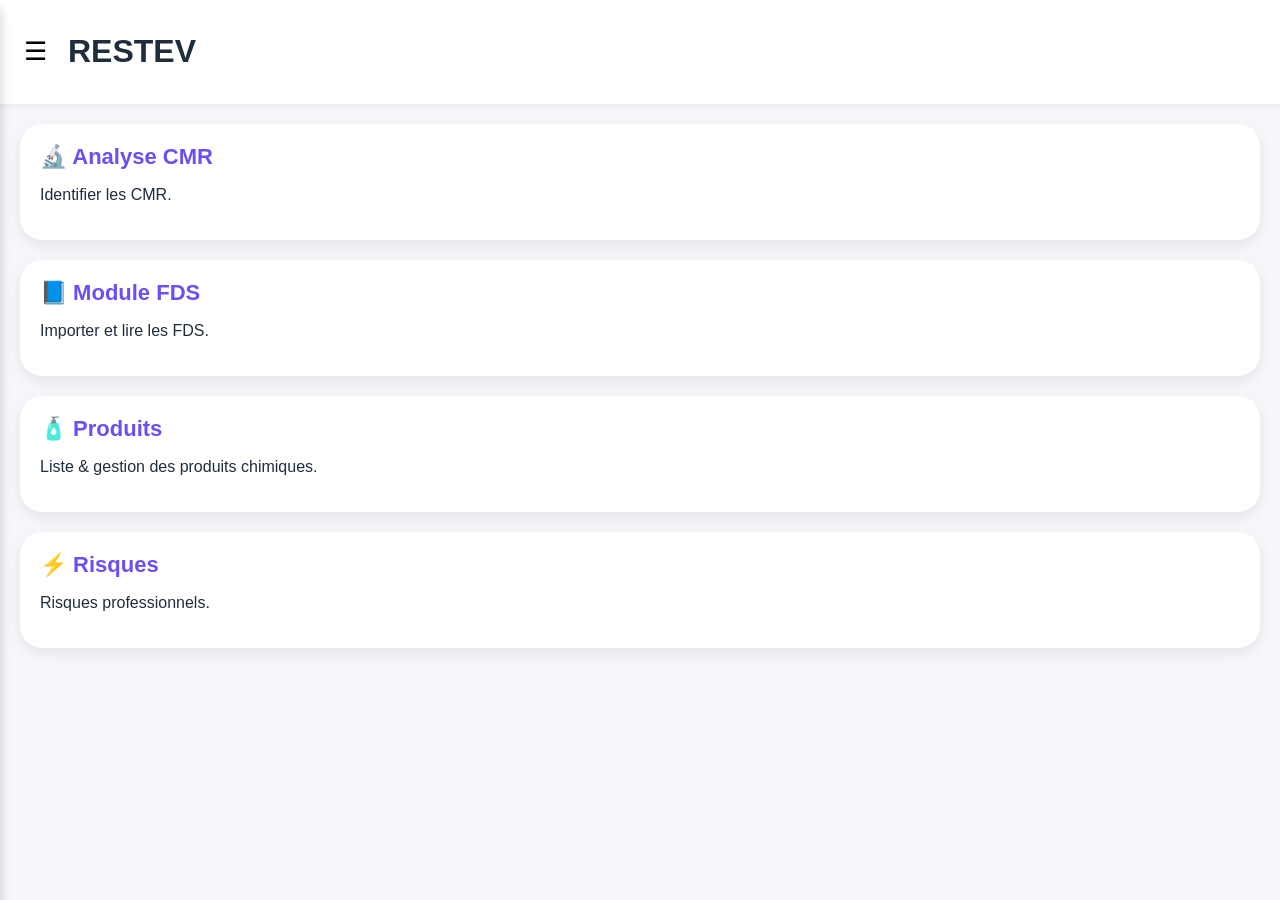
==== index.html @ 6c5cb8b8 "Update index.html" ====
<!DOCTYPE html>
<html lang="fr">
<head>
    <meta charset="UTF-8">
    <title>RESTEV - Dashboard</title>
    <meta name="viewport" content="width=device-width, initial-scale=1.0">

    <!-- CSS -->
    <link rel="stylesheet" href="style.css">

    <!-- JS -->
    <script src="app.js" defer></script>
</head>

<body>

<!-- ✅ MENU MOBILE -->
<nav class="sidebar">
    <div class="logo-box">
        <img src="logo.png" class="logo">
    </div>

    <a href="index.html">🏠 Dashboard</a>
    <a href="cmr.html">🔬 Analyse CMR</a>
    <a href="fds.html">📘 Module FDS</a>
    <a href="produits.html">🧴 Produits</a>
    <a href="risques.html">⚡ Risques</a>
</nav>

<!-- ✅ HEADER MOBILE -->
<header class="header-box">
    <button class="hamburger" onclick="toggleMenu()">☰</button>
    <h1>RESTEV</h1>
</header>

<!-- ✅ DASHBOARD -->
<main class="dashboard">

    <div class="card-module">
        <a href="cmr.html">🔬 Analyse CMR</a>
        <p>Identifier les CMR.</p>
    </div>

    <div class="card-module">
        <a href="fds.html">📘 Module FDS</a>
        <p>Importer et lire les FDS.</p>
    </div>

    <div class="card-module">
        <a href="produits.html">🧴 Produits</a>
        <p>Liste & gestion des produits chimiques.</p>
    </div>

    <div class="card-module">
        <a href="risques.html">⚡ Risques</a>
        <p>Risques professionnels.</p>
    </div>

</main>

</body>
</html>
---- style.css ----
/* =============================== */
/*   RESTEV APP — STYLE MOBILE     */
/** =============================== *//* =============================== */
/*   CONTENU                       */
/* =============================== */

.main-content, .dashboard {
    padding:20px;
}

.dashboard {
    display:grid;
    grid-template-columns:1fr;
    gap:20px;
}

/* Cartes module */
.card-module, .card {
    background:white;
    padding:20px;
    border-radius:22px;
    box-shadow:0 5px 15px rgba(0,0,0,0.08);
}

.card-module a {
    font-size:22px;
    font-weight:700;
    color:var(--violet);
    text-decoration:none;
    display:flex;
    align-items:center;
    gap:10px;
}

/* Champs */
input[type=text], input[type=file] {
    width:100%;
    padding:12px;
    margin-top:15px;
    border-radius:14px;
    border:2px solid #ddd;
    font-size:16px;
}

/* Mentions H */
.h-grid {
    margin-top:20px;
    display:grid;
    grid-template-columns:repeat(2,1fr);
    gap:12px;
}

.h-btn {
    padding:12px;
    background:#fff;
    border:2px solid var(--violet);
    color:var(--violet);
    border-radius:14px;
    font-weight:bold;
    cursor:pointer;
    transition:.2s;
}

.h-btn.selected {
    background:var(--violet);
    color:white;
}

/* Bouton Analyse */
.analyze-btn {
    margin-top:20px;
    width:100%;
    padding:14px;
    background:var(--violet);
    color:white;
    border:none;
    border-radius:16px;
    font-size:18px;
    font-weight:bold;
    cursor:pointer;
}

/* Résultats */
.result-ok {
    margin-top:20px;
    background:#e7fce7;
    padding:16px;
    border-radius:12px;
    border-left:6px solid #37b55b;
}

.result-cmr {
    margin-top:20px;
    background:#ffe8e8;
    padding:16px;
    border-radius:12px;
    border-left:6px solid #d63636;
}

:root {
    --violet:#6c4ef6;
    --bleu:#2d8cff;
    --turquoise:#48c1c9;
    --fond:#f6f7fb;
    --texte:#1f2d3d;
}

/* RESET */
body {
    margin:0;
    font-family:"Segoe UI", Arial, sans-serif;
    background:var(--fond);
    color:var(--texte);
}

/* =============================== */
/*   SIDEBAR / MENU MOBILE         */
/* =============================== */

.sidebar {
    width:260px;
    position:fixed;
    top:0;
    left:-260px;
    height:100%;
    background:white;
    box-shadow:2px 0 10px rgba(0,0,0,0.15);
    padding-top:60px;
    transition:.35s;
    z-index:1000;
    border-radius:0 20px 20px 0;
}

.sidebar.open {
    left:0;
}

/* Logo */
.logo-box {
    text-align:center;
    margin-bottom:30px;
}

.logo-box img {
    width:110px;
    border-radius:12px;
}

/* Liens menu */
.sidebar a {
    display:flex;
    align-items:center;
    gap:12px;
    padding:15px 25px;
    font-size:18px;
    color:var(--violet);
    font-weight:600;
    text-decoration:none;
    border-bottom:1px solid #eee;
}

.sidebar a:hover {
    background:#f2eeff;
}

/* Icônes A3 (colorées modernes) */
.icon {
    font-size:22px;
}

/* =============================== */
/*   HEADER MOBILE                 */
/* =============================== */

.header-box {
    display:flex;
    align-items:center;
    background:white;
    padding:12px 18px;
    box-shadow:0 2px 6px rgba(0,0,0,0.06);
    position:sticky;
    top:0;
    z-index:900;
}

.hamburger {
    font-size:26px;
    background:none;
    border:none;
    cursor:pointer;
    margin-right:15px;
}
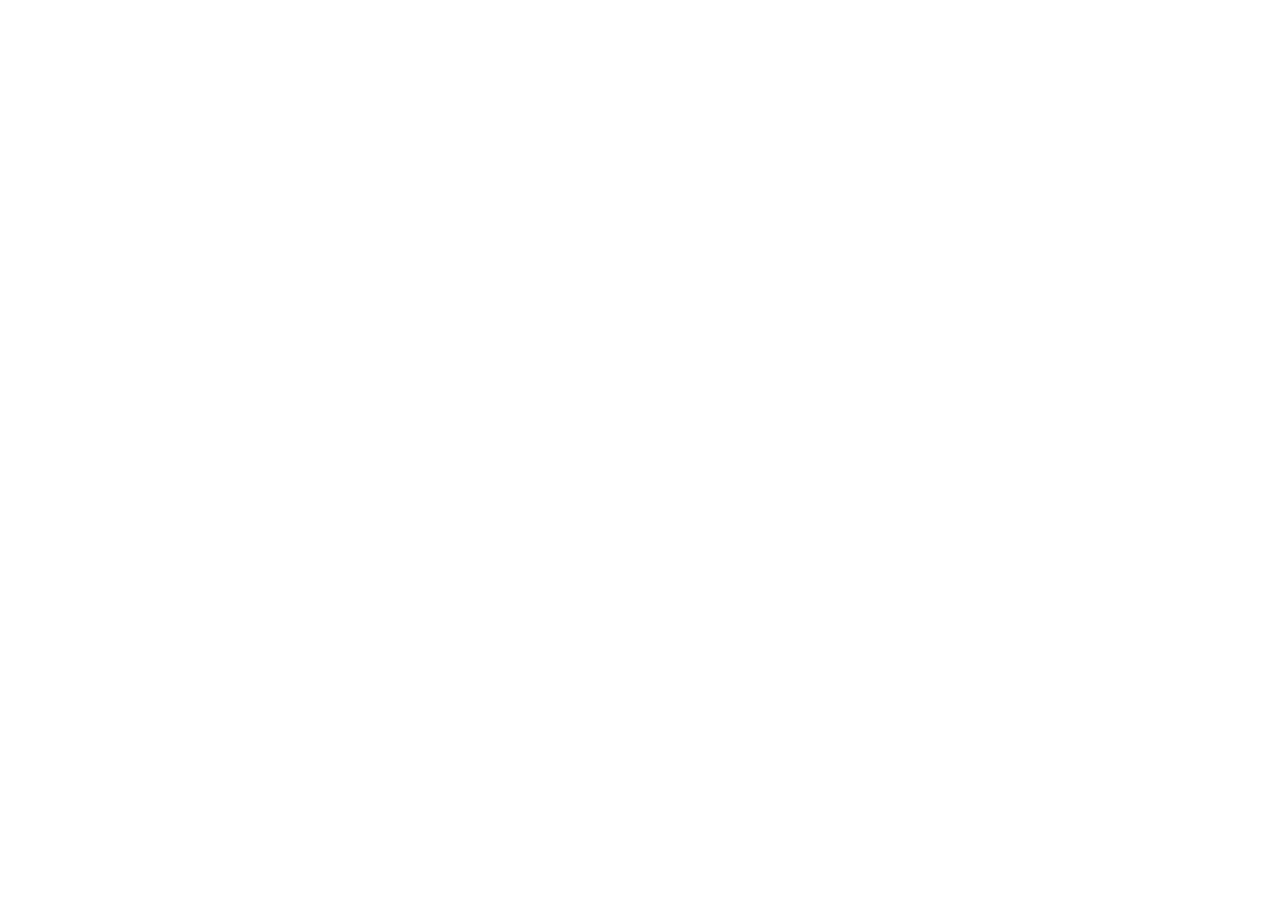
==== commit 4441293a: "Update index.html" ====
--- a/index.html
+++ b/index.html
@@ -1,62 +1,12 @@
 <!DOCTYPE html>
 <html lang="fr">
-<head>
-    <meta charset="UTF-8">
-    <title>RESTEV - Dashboard</title>
-    <meta name="viewport" content="width=device-width, initial-scale=1.0">
-
-    <!-- CSS -->
-    <link rel="stylesheet" href="style.css">
-
-    <!-- JS -->
-    <script src="app.js" defer></script>
-</head>
-
-<body>
-
-<!-- ✅ MENU MOBILE -->
-<nav class="sidebar">
-    <div class="logo-box">
-        <img src="logo.png" class="logo">
-    </div>
-
-    <a href="index.html">🏠 Dashboard</a>
-    <a href="cmr.html">🔬 Analyse CMR</a>
-    <a href="fds.html">📘 Module FDS</a>
-    <a href="produits.html">🧴 Produits</a>
-    <a href="risques.html">⚡ Risques</a>
-</nav>
-
-<!-- ✅ HEADER MOBILE -->
-<header class="header-box">
-    <button class="hamburger" onclick="toggleMenu()">☰</button>
-    <h1>RESTEV</h1>
-</header>
-
-<!-- ✅ DASHBOARD -->
-<main class="dashboard">
-
-    <div class="card-module">
-        <a href="cmr.html">🔬 Analyse CMR</a>
-        <p>Identifier les CMR.</p>
-    </div>
-
-    <div class="card-module">
-        <a href="fds.html">📘 Module FDS</a>
-        <p>Importer et lire les FDS.</p>
-    </div>
-
-    <div class="card-module">
-        <a href="produits.html">🧴 Produits</a>
-        <p>Liste & gestion des produits chimiques.</p>
-    </div>
-
-    <div class="card-module">
-        <a href="risques.html">⚡ Risques</a>
-        <p>Risques professionnels.</p>
-    </div>
-
-</main>
-
-</body>
+  <head>
+    <meta charset="UTF-8" />
+    <meta name="viewport" content="width=device-width, initial-scale=1.0" />
+    <title>Prévention Mobile</title>
+  </head>
+  <body>
+    <div id="root"></div>
+    <script type="modulet>
+  </body>
 </html>
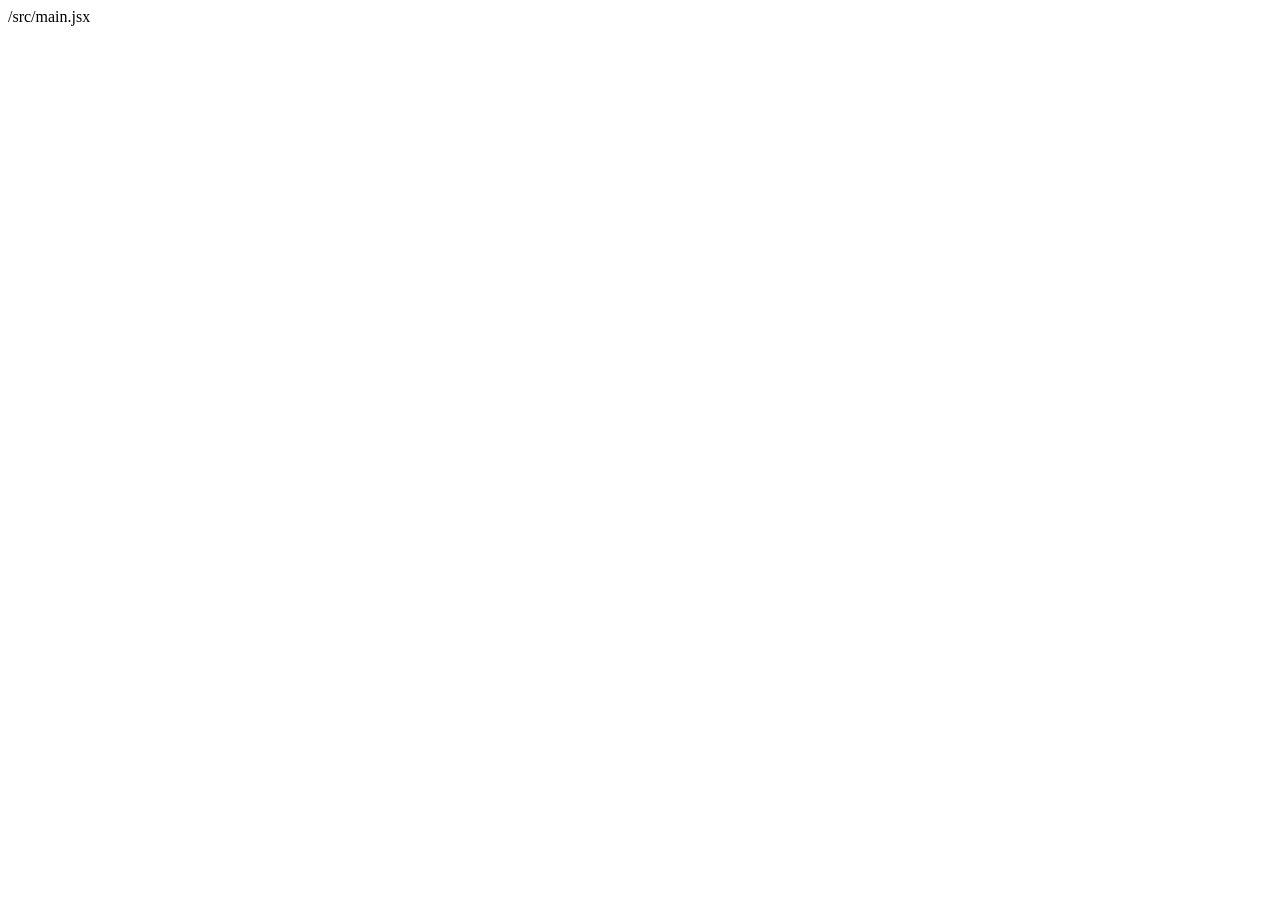
==== commit 009c870b: "Update index.html" ====
--- a/index.html
+++ b/index.html
@@ -7,6 +7,6 @@
   </head>
   <body>
     <div id="root"></div>
-    <script type="modulet>
+    /src/main.jsx</script>
   </body>
 </html>
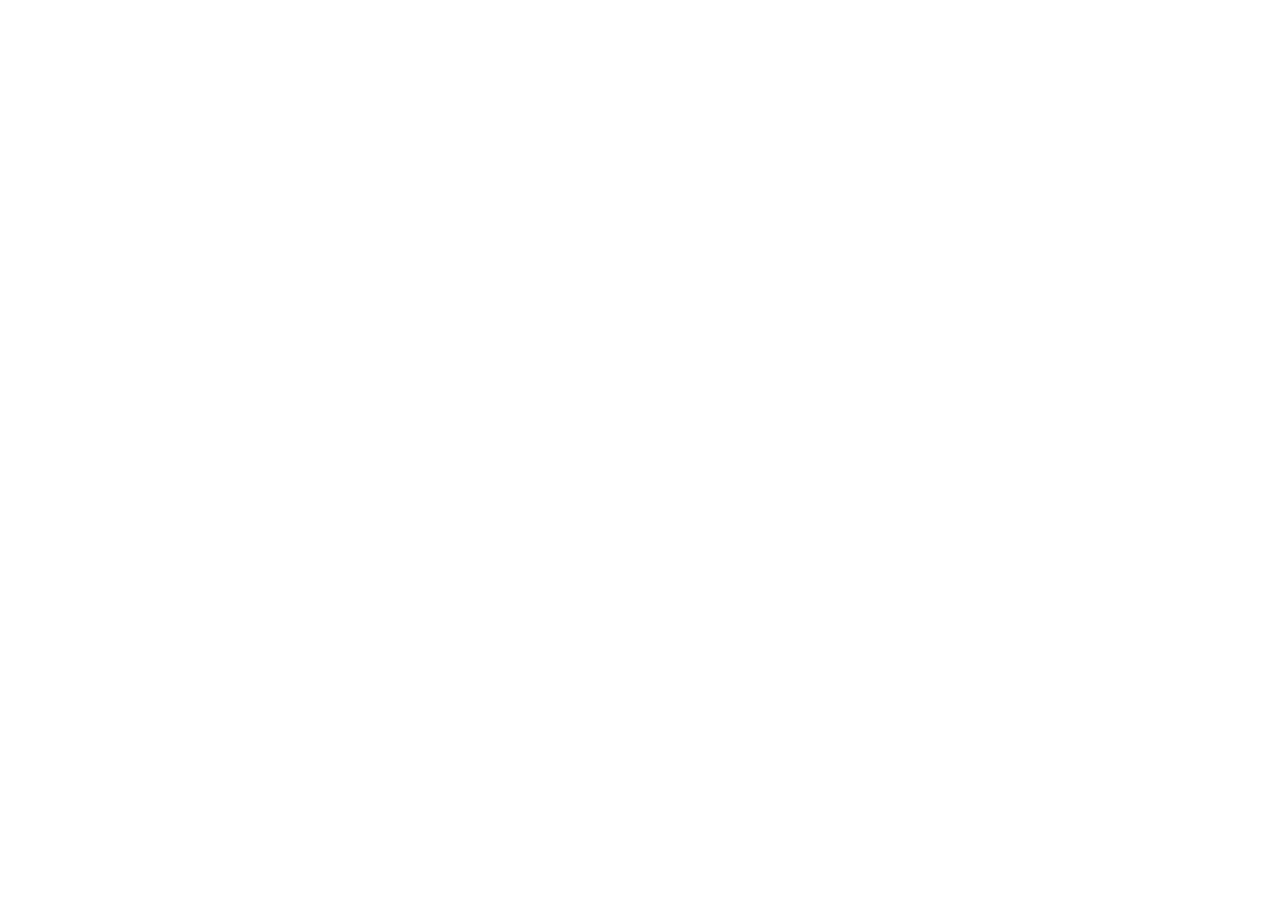
==== commit 94916844: "Update index.html" ====
--- a/index.html
+++ b/index.html
@@ -7,6 +7,8 @@
   </head>
   <body>
     <div id="root"></div>
-    /src/main.jsx</script>
+
+    <!-- ⚠️ LIGNE VITALE -->
+    <script type="module" src="/src/main.jsx"></script>
   </body>
 </html>
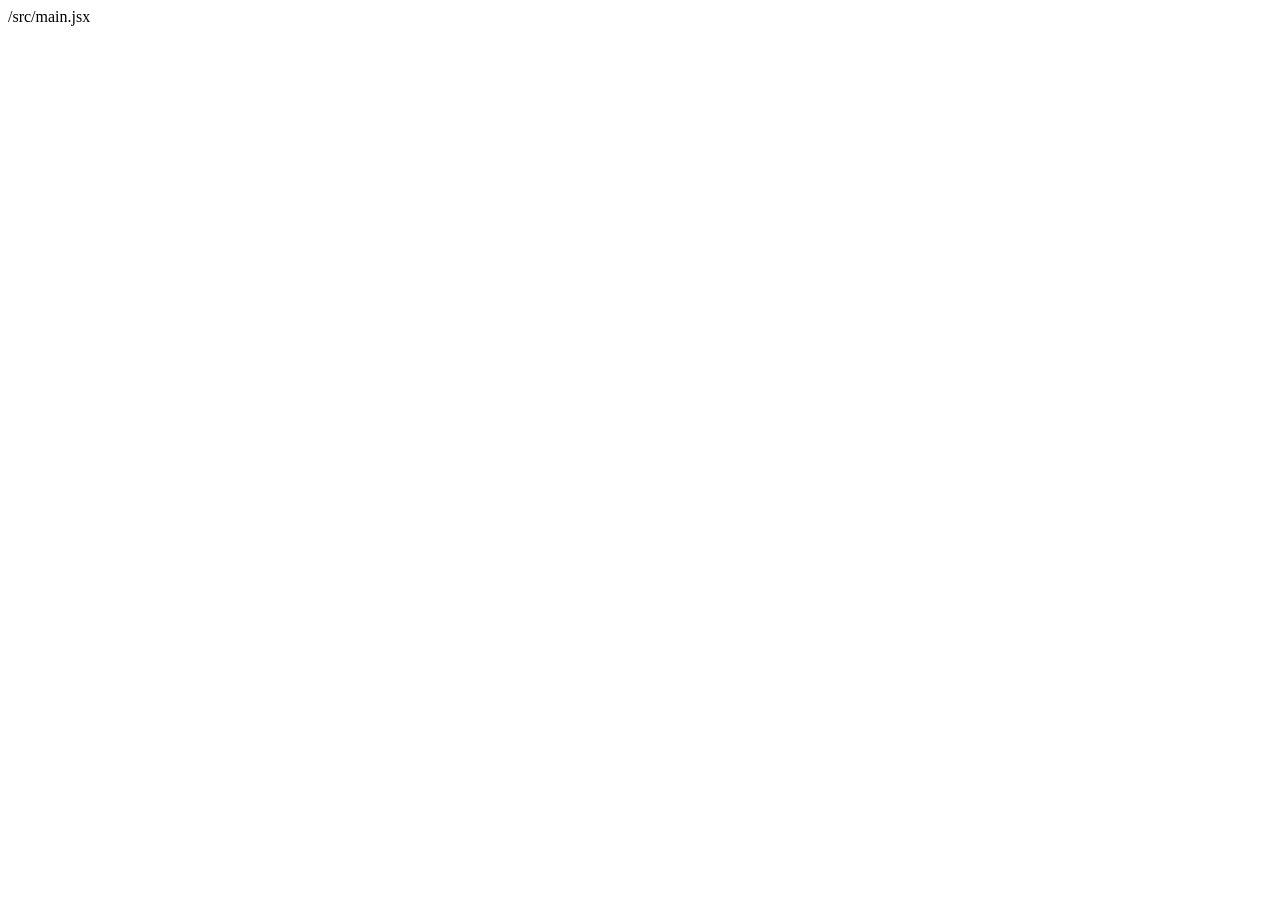
==== commit 1c9d124f: "Update index.html" ====
--- a/index.html
+++ b/index.html
@@ -8,7 +8,7 @@
   <body>
     <div id="root"></div>
 
-    <!-- ⚠️ LIGNE VITALE -->
-    <script type="module" src="/src/main.jsx"></script>
+    <!-- POINT D’ENTRÉE DE L’APPLICATION -->
+    /src/main.jsx</script>
   </body>
 </html>
